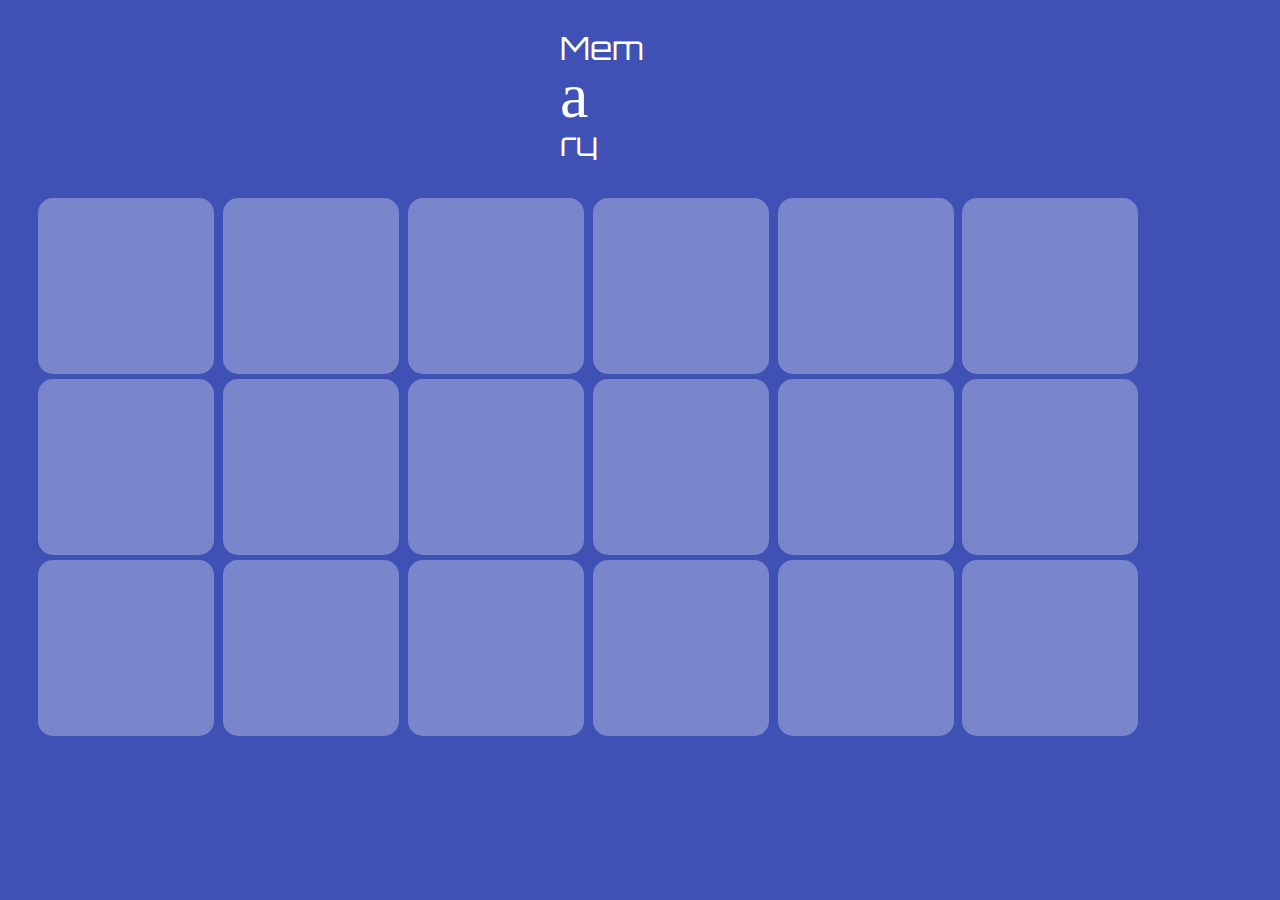
==== index.html @ b2af1d06 "Initial commit" ====
<!DOCTYPE html>
<html>
  <head>
        <meta charset="utf-8">
        <link rel="stylesheet" href="reset.css">
        <link rel="stylesheet" href="main.css">
        <link href="https://fontastic.s3.amazonaws.com/7WSkozbkCXn9qBiBuKchdM/icons.css" rel="stylesheet">
        <link href='http://fonts.googleapis.com/css?family=Orbitron:500' rel='stylesheet' type='text/css'>
        <link rel="stylesheet" href="animate.min.css">
  </head>

  <body>

    <div class = "top-header">
        <h1>Mem <div class = "headericon">a </div>ry</h1>
    </div>

    <div class = "game-container">

      <label class = "card-container" "animate">
        <input type = "checkbox">
        <span class = "game-card">
          <span class = "icon">f</span>
        </span>
      </label>

      <label class = "card-container">
        <input type = "checkbox">
        <span class = "game-card">
          <span class = "icon">e</span>
        </span>
      </label>

      <label class = "card-container">
        <input type = "checkbox">
        <span class = "game-card">
          <span class = "icon">h</span>
        </span>
      </label>

      <label class = "card-container">
        <input type = "checkbox">
        <span class = "game-card">
          <span class = "icon">o</span>
        </span>
      </label>

      <label class = "card-container">
        <input type = "checkbox">
        <span class = "game-card">
          <span class = "icon">f</span>
        </span>
      </label>

      <label class = "card-container">
        <input type = "checkbox">
        <span class = "game-card">
          <span class = "icon">j</span>
        </span>
      </label>

      <label class = "card-container">
        <input type = "checkbox">
        <span class = "game-card">
          <span class = "icon">k</span>
        </span>
      </label>

      <label class = "card-container">
        <input type = "checkbox">
        <span class = "game-card">
          <span class = "icon">j</span>
        </span>
      </label>

      <label class = "card-container">
        <input type = "checkbox">
        <span class = "game-card">
          <span class = "icon">i</span>
        </span>
      </label>

      <label class = "card-container">
        <input type = "checkbox">
        <span class = "game-card">
          <span class = "icon">k</span>
        </span>
      </label>

      <label class = "card-container">
        <input type = "checkbox">
        <span class = "game-card">
          <span class = "icon">g</span>
        </span>
      </label>

      <label class = "card-container">
        <input type = "checkbox">
        <span class = "game-card">
          <span class = "icon">q</span>
        </span>
      </label>

      <label class = "card-container">
        <input type = "checkbox">
        <span class = "game-card">
          <span class = "icon">o</span>
        </span>
      </label>

      <label class = "card-container">
        <input type = "checkbox">
        <span class = "game-card">
          <span class = "icon">q</span>
        </span>
      </label>

      <label class = "card-container">
        <input type = "checkbox">
        <span class = "game-card">
          <span class = "icon">e</span>
        </span>
      </label>

      <label class = "card-container">
        <input type = "checkbox">
        <span class = "game-card">
          <span class = "icon">i</span>
        </span>
      </label>

      <label class = "card-container">
        <input type = "checkbox">
        <span class = "game-card">
          <span class = "icon">g</span>
        </span>
      </label>

      <label class = "card-container">
        <input type = "checkbox">
        <span class = "game-card">
          <span class = "icon">h</span>
        </span>
      </label>

    </div>

  </body>
</html>
---- main.css ----
/* http://meyerweb.com/eric/tools/css/reset/
   v2.0 | 20110126
   License: none (public domain)
*/

html, body, div, span, applet, object, iframe,
h1, h2, h3, h4, h5, h6, p, blockquote, pre,
a, abbr, acronym, address, big, cite, code,
del, dfn, em, img, ins, kbd, q, s, samp,
small, strike, strong, sub, sup, tt, var,
b, u, i, center,
dl, dt, dd, ol, ul, li,
fieldset, form, label, legend,
table, caption, tbody, tfoot, thead, tr, th, td,
article, aside, canvas, details, embed,
figure, figcaption, footer, header, hgroup,
menu, nav, output, ruby, section, summary,
time, mark, audio, video {
	margin: 0;
	padding: 0;
	border: 0;
	font-size: 100%;
	font: inherit;
	vertical-align: baseline;
}
/* HTML5 display-role reset for older browsers */
article, aside, details, figcaption, figure,
footer, header, hgroup, menu, nav, section {
	display: block;
}
body {
	line-height: 1;
}
ol, ul {
	list-style: none;
}
blockquote, q {
	quotes: none;
}
blockquote:before, blockquote:after,
q:before, q:after {
	content: '';
	content: none;
}
table {
	border-collapse: collapse;
	border-spacing: 0;
}
.top-header {
  padding: 2em;
	height: 6em;
	display: block;
	max-width: 10em;
	margin: auto;
  background-color: #3f51b5;
	overflow: auto;
}
.headericon {
	font-family: untitled-font-1;
	font-size: 2em;
}
h1 {
  font-family: orbitron, sans-serif;
  font-size: 2em;
  color: white;
	align: center;
}
body {
	background-color: #3f51b5;
}
.game-container {
	padding-top: 2.25em;
	padding-left: 2.25em;
}
.card-container {
	display: inline-block;
	width: 11em;
	height: 11em;
	position: relative;
	background-color: #7986CB;
	margin: .15em;
	border-radius: 15px;
}
.card-container input {
	opacity: 0;
}
.game-card {
	position: absolute;
	display: block;
	top: 1px;
	right: 1px;
	bottom: 1px;
	left: 1px;
	opacity: 0;
	z-index: 0;
	background-color: grey;
	margin: .15px;
	border-radius: 15px;
}
.icon {
	position: absolute;
	display: block;
	padding: 30%;
	font-size: 100%;
	color: white;
	font-family: untitled-font-1;
	font-size: 4em;
	z-index: -1;
	border-radius: 15px;
}

input:checked + .game-card {
	opacity: 1;
}
.animate {
	animation: flipInX;
}
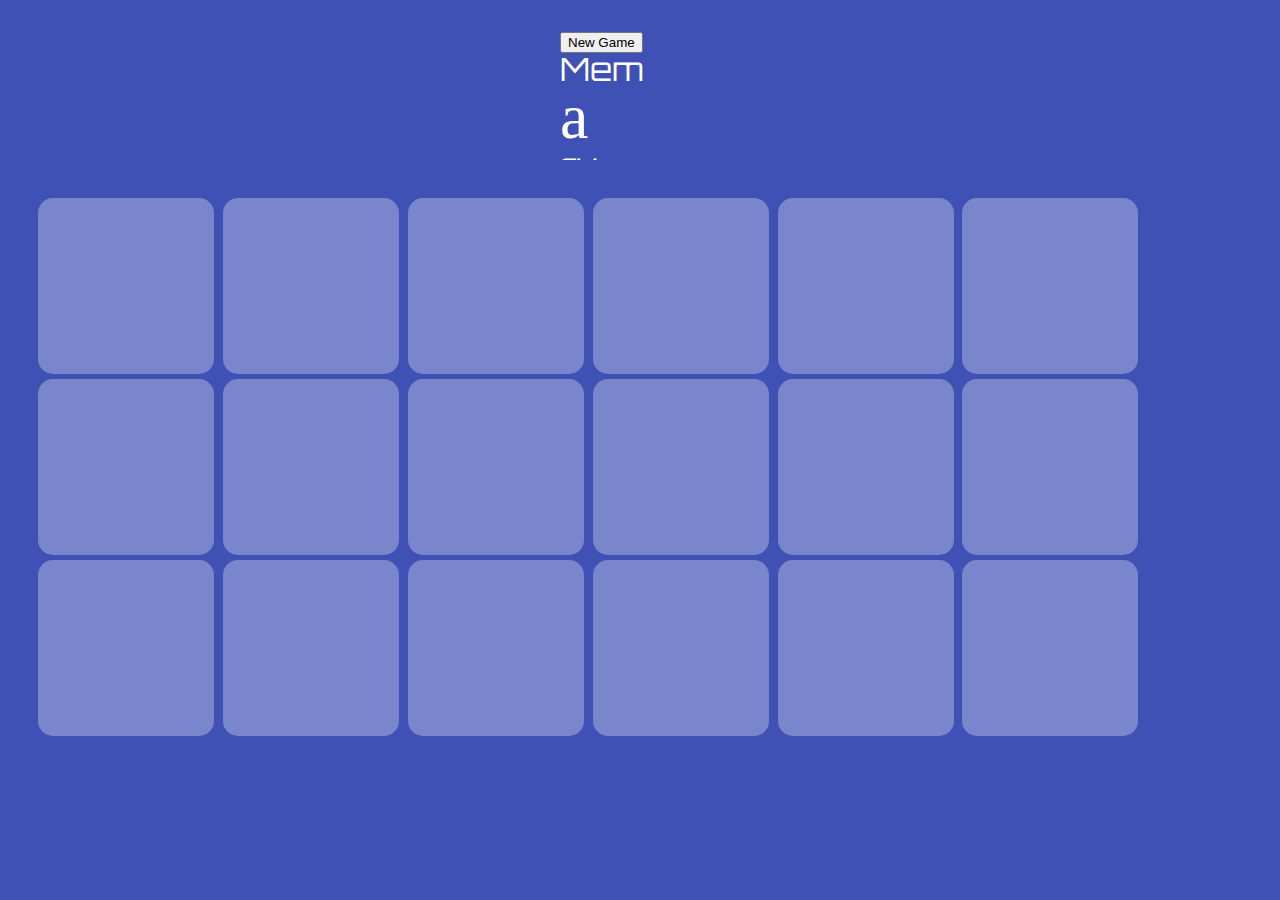
==== commit 050992a3: "shuffle array and replace html" ====
--- a/index.html
+++ b/index.html
@@ -4,146 +4,150 @@
         <meta charset="utf-8">
         <link rel="stylesheet" href="reset.css">
         <link rel="stylesheet" href="main.css">
-        <link href="https://fontastic.s3.amazonaws.com/7WSkozbkCXn9qBiBuKchdM/icons.css" rel="stylesheet">
         <link href='http://fonts.googleapis.com/css?family=Orbitron:500' rel='stylesheet' type='text/css'>
-        <link rel="stylesheet" href="animate.min.css">
   </head>
 
   <body>
 
     <div class = "top-header">
+      <div id = "new">
+        <button type="button" id="MyButton">New Game</button>
+      </div>
         <h1>Mem <div class = "headericon">a </div>ry</h1>
     </div>
 
     <div class = "game-container">
 
-      <label class = "card-container" "animate">
+      <label class = "card-container">
         <input type = "checkbox">
         <span class = "game-card">
-          <span class = "icon">f</span>
+          <span id = "icon"></span>
         </span>
       </label>
 
       <label class = "card-container">
         <input type = "checkbox">
         <span class = "game-card">
-          <span class = "icon">e</span>
+          <span id = "icon"></span>
         </span>
       </label>
 
       <label class = "card-container">
         <input type = "checkbox">
         <span class = "game-card">
-          <span class = "icon">h</span>
+          <span id = "icon"></span>
         </span>
       </label>
 
       <label class = "card-container">
         <input type = "checkbox">
         <span class = "game-card">
-          <span class = "icon">o</span>
+          <span id = "icon"></span>
         </span>
       </label>
 
       <label class = "card-container">
         <input type = "checkbox">
         <span class = "game-card">
-          <span class = "icon">f</span>
+          <span id = "icon"></span>
         </span>
       </label>
 
       <label class = "card-container">
         <input type = "checkbox">
         <span class = "game-card">
-          <span class = "icon">j</span>
+          <span id = "icon"></span>
         </span>
       </label>
 
       <label class = "card-container">
         <input type = "checkbox">
         <span class = "game-card">
-          <span class = "icon">k</span>
+          <span id = "icon"></span>
         </span>
       </label>
 
       <label class = "card-container">
         <input type = "checkbox">
         <span class = "game-card">
-          <span class = "icon">j</span>
+          <span id = "icon"></span>
         </span>
       </label>
 
       <label class = "card-container">
         <input type = "checkbox">
         <span class = "game-card">
-          <span class = "icon">i</span>
+          <span id = "icon"></span>
         </span>
       </label>
 
       <label class = "card-container">
         <input type = "checkbox">
         <span class = "game-card">
-          <span class = "icon">k</span>
+          <span id = "icon"></span>
         </span>
       </label>
 
       <label class = "card-container">
         <input type = "checkbox">
         <span class = "game-card">
-          <span class = "icon">g</span>
+          <span id = "icon"></span>
         </span>
       </label>
 
       <label class = "card-container">
         <input type = "checkbox">
         <span class = "game-card">
-          <span class = "icon">q</span>
+          <span id = "icon"></span>
         </span>
       </label>
 
       <label class = "card-container">
         <input type = "checkbox">
         <span class = "game-card">
-          <span class = "icon">o</span>
+          <span id = "icon"></span>
         </span>
       </label>
 
       <label class = "card-container">
         <input type = "checkbox">
         <span class = "game-card">
-          <span class = "icon">q</span>
+          <span id = "icon"></span>
         </span>
       </label>
 
       <label class = "card-container">
         <input type = "checkbox">
         <span class = "game-card">
-          <span class = "icon">e</span>
+          <span id = "icon"></span>
         </span>
       </label>
 
       <label class = "card-container">
         <input type = "checkbox">
         <span class = "game-card">
-          <span class = "icon">i</span>
+          <span id = "icon"></span>
         </span>
       </label>
 
       <label class = "card-container">
         <input type = "checkbox">
         <span class = "game-card">
-          <span class = "icon">g</span>
+          <span id = "icon"></span>
         </span>
       </label>
 
       <label class = "card-container">
         <input type = "checkbox">
         <span class = "game-card">
-          <span class = "icon">h</span>
+          <span id = "icon"></span>
         </span>
       </label>
-
     </div>
+    
+    <script src = "https://cdnjs.cloudflare.com/ajax/libs/jquery/2.1.4/jquery.min.js"></script>
+    <script src = "main.js "></script>
+ 
 
   </body>
 </html>
--- a/main.css
+++ b/main.css
@@ -1,51 +1,4 @@
-/* http://meyerweb.com/eric/tools/css/reset/
-   v2.0 | 20110126
-   License: none (public domain)
-*/
 
-html, body, div, span, applet, object, iframe,
-h1, h2, h3, h4, h5, h6, p, blockquote, pre,
-a, abbr, acronym, address, big, cite, code,
-del, dfn, em, img, ins, kbd, q, s, samp,
-small, strike, strong, sub, sup, tt, var,
-b, u, i, center,
-dl, dt, dd, ol, ul, li,
-fieldset, form, label, legend,
-table, caption, tbody, tfoot, thead, tr, th, td,
-article, aside, canvas, details, embed,
-figure, figcaption, footer, header, hgroup,
-menu, nav, output, ruby, section, summary,
-time, mark, audio, video {
-	margin: 0;
-	padding: 0;
-	border: 0;
-	font-size: 100%;
-	font: inherit;
-	vertical-align: baseline;
-}
-/* HTML5 display-role reset for older browsers */
-article, aside, details, figcaption, figure,
-footer, header, hgroup, menu, nav, section {
-	display: block;
-}
-body {
-	line-height: 1;
-}
-ol, ul {
-	list-style: none;
-}
-blockquote, q {
-	quotes: none;
-}
-blockquote:before, blockquote:after,
-q:before, q:after {
-	content: '';
-	content: none;
-}
-table {
-	border-collapse: collapse;
-	border-spacing: 0;
-}
 .top-header {
   padding: 2em;
 	height: 6em;
@@ -97,14 +50,14 @@
 	margin: .15px;
 	border-radius: 15px;
 }
-.icon {
+#icon {
 	position: absolute;
 	display: block;
 	padding: 30%;
-	font-size: 100%;
+	font-size: 10%;
 	color: white;
 	font-family: untitled-font-1;
-	font-size: 4em;
+	font-size: 1em;
 	z-index: -1;
 	border-radius: 15px;
 }
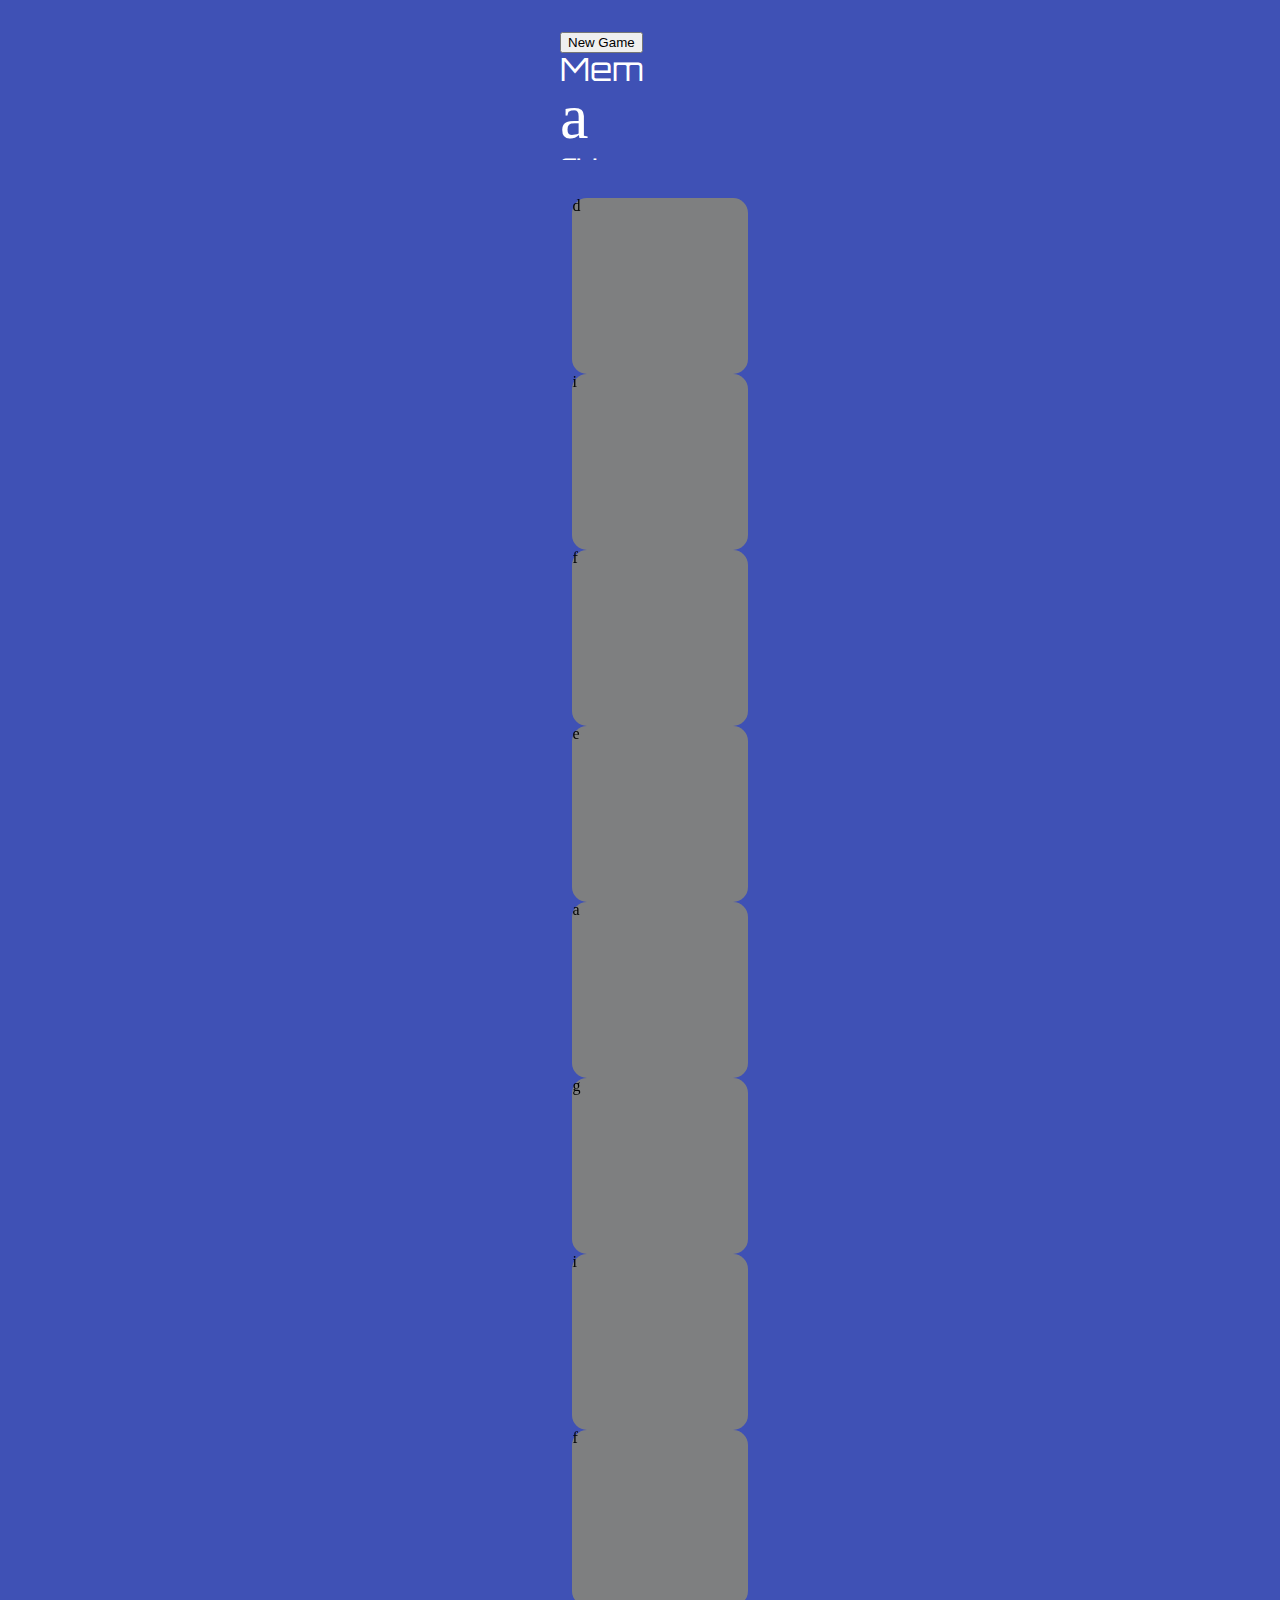
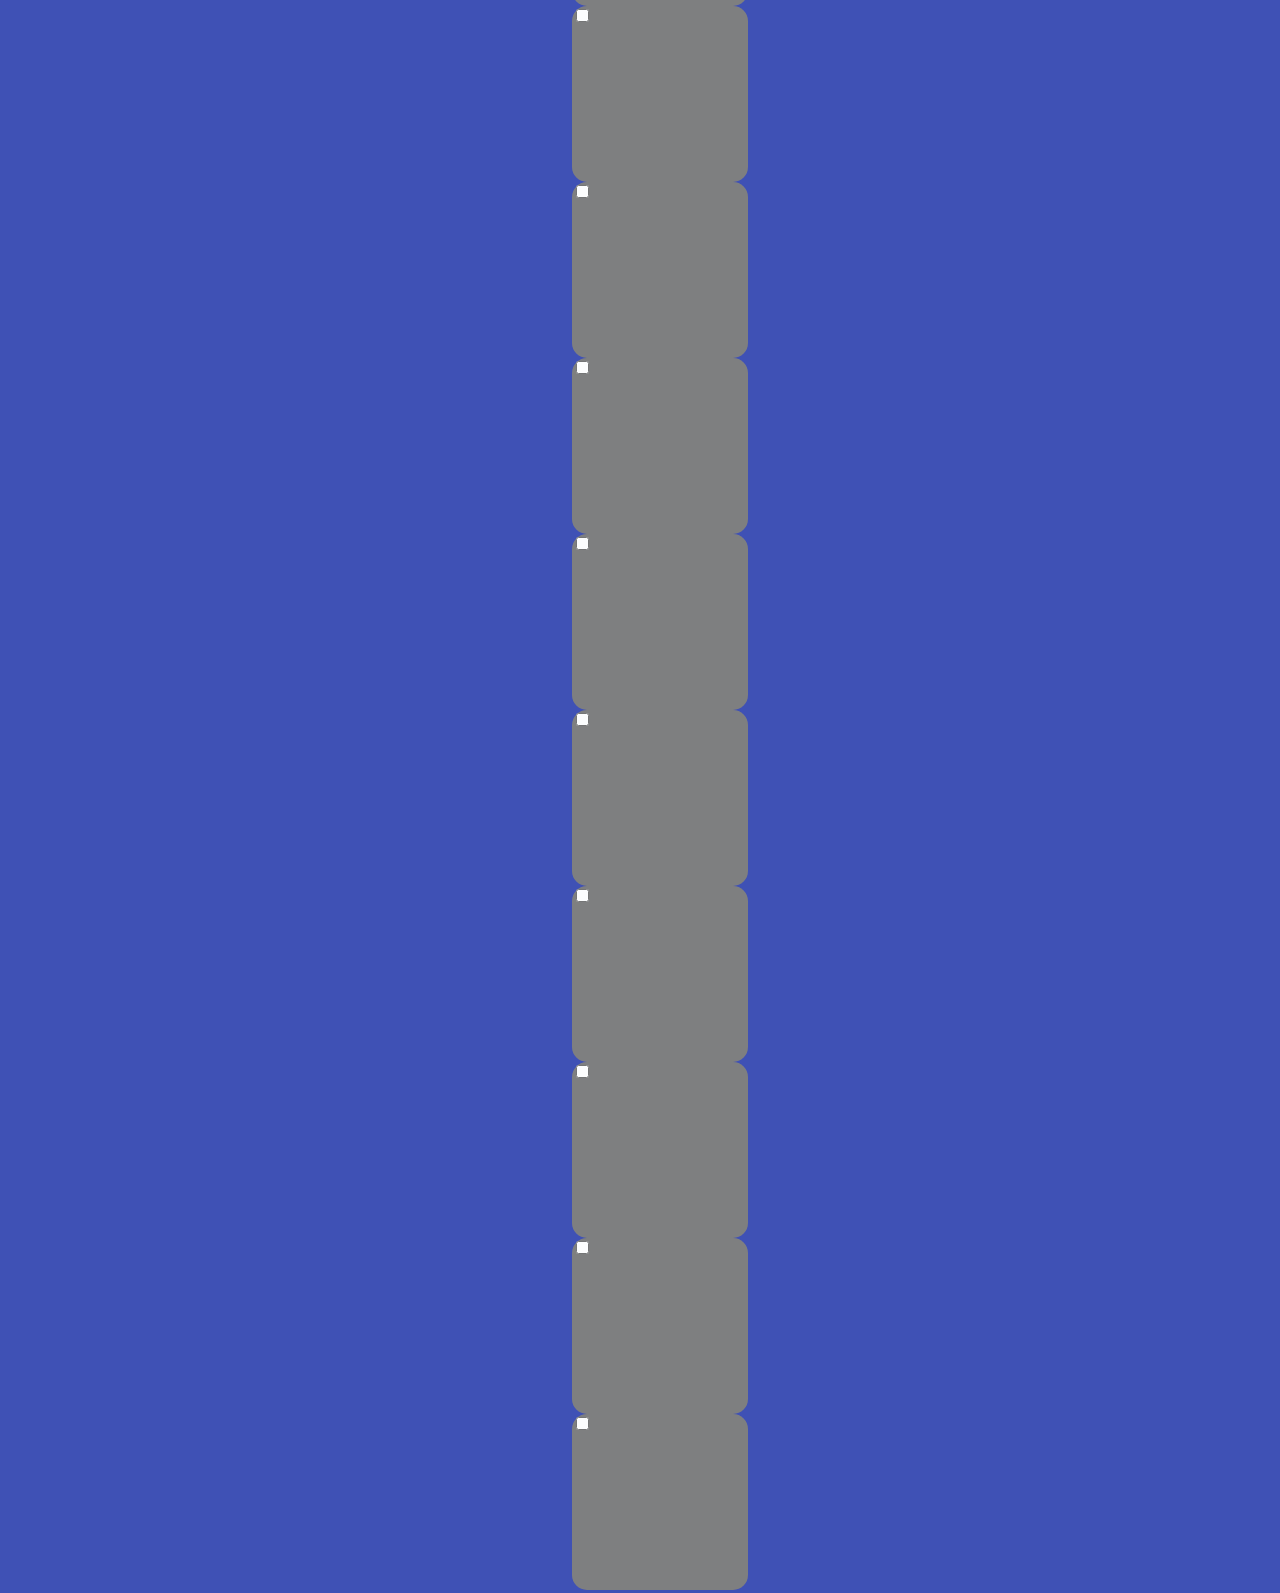
==== commit 0fdf5de5: "adding in plugin" ====
--- a/index.html
+++ b/index.html
@@ -15,14 +15,84 @@
       </div>
         <h1>Mem <div class = "headericon">a </div>ry</h1>
     </div>
-
+    
     <div class = "game-container">
 
-      <label class = "card-container">
-        <input type = "checkbox">
+     <label class = "card-container" id = "test-card">
+        <div class = "front">
+        </div>
+        <div id = "back">
         <span class = "game-card">
           <span id = "icon"></span>
-        </span>
+        </div>
+      </label>
+
+     
+     <label class = "card-container">
+        <div class = "front">
+        </div>
+        <div id = "back">
+        <span class = "game-card">
+          <span id = "icon"></span>
+        </div>
+      </label>
+
+      
+     <label class = "card-container">
+        <div class = "front">
+        </div>
+        <div id = "back">
+        <span class = "game-card">
+          <span id = "icon"></span>
+        </div>
+      </label>
+      
+      
+     <label class = "card-container">
+        <div class = "front">
+        </div>
+        <div id = "back">
+        <span class = "game-card">
+          <span id = "icon"></span>
+        </div>
+      </label>
+
+
+     <label class = "card-container">
+        <div class = "front">
+        </div>
+        <div id = "back">
+        <span class = "game-card">
+          <span id = "icon"></span>
+        </div>
+      </label>
+
+     
+     <label class = "card-container">
+        <div class = "front">
+        </div>
+        <div id = "back">
+        <span class = "game-card">
+          <span id = "icon"></span>
+        </div>
+      </label>
+
+     <label class = "card-container">
+        <div class = "front">
+        </div>
+        <div id = "back">
+        <span class = "game-card">
+          <span id = "icon"></span>
+        </div>
+      </label>
+     
+     <label class = "card-container">
+        <div class = "front">
+        </div>
+        <div id = "back">
+        <span class = "game-card">
+          <span id = "icon"></span>
+        </div>
       </label>
 
       <label class = "card-container">
@@ -80,73 +150,21 @@
           <span id = "icon"></span>
         </span>
       </label>
-
-      <label class = "card-container">
+    
+    <label class = "card-container">
         <input type = "checkbox">
         <span class = "game-card">
           <span id = "icon"></span>
         </span>
       </label>
-
-      <label class = "card-container">
-        <input type = "checkbox">
-        <span class = "game-card">
-          <span id = "icon"></span>
-        </span>
-      </label>
-
-      <label class = "card-container">
-        <input type = "checkbox">
-        <span class = "game-card">
-          <span id = "icon"></span>
-        </span>
-      </label>
-
-      <label class = "card-container">
-        <input type = "checkbox">
-        <span class = "game-card">
-          <span id = "icon"></span>
-        </span>
-      </label>
-
-      <label class = "card-container">
-        <input type = "checkbox">
-        <span class = "game-card">
-          <span id = "icon"></span>
-        </span>
-      </label>
-
-      <label class = "card-container">
-        <input type = "checkbox">
-        <span class = "game-card">
-          <span id = "icon"></span>
-        </span>
-      </label>
-
-      <label class = "card-container">
-        <input type = "checkbox">
-        <span class = "game-card">
-          <span id = "icon"></span>
-        </span>
-      </label>
-
-      <label class = "card-container">
-        <input type = "checkbox">
-        <span class = "game-card">
-          <span id = "icon"></span>
-        </span>
-      </label>
-
-      <label class = "card-container">
-        <input type = "checkbox">
-        <span class = "game-card">
-          <span id = "icon"></span>
-        </span>
-      </label>
+    
     </div>
     
     <script src = "https://cdnjs.cloudflare.com/ajax/libs/jquery/2.1.4/jquery.min.js"></script>
+    <script src = "jQuery-Plugin-For-CSS3-Powered-Flip-Animations-justFlipIt/src/justflipit.min.js"></script>
     <script src = "main.js "></script>
+
+   
  
 
   </body>
--- a/main.css
+++ b/main.css
@@ -1,42 +1,58 @@
 
 .top-header {
-  padding: 2em;
+  	padding: 2em;
 	height: 6em;
 	display: block;
 	max-width: 10em;
 	margin: auto;
-  background-color: #3f51b5;
+  	background-color: #3f51b5;
 	overflow: auto;
 }
+
 .headericon {
 	font-family: untitled-font-1;
 	font-size: 2em;
 }
+
 h1 {
   font-family: orbitron, sans-serif;
   font-size: 2em;
   color: white;
 	align: center;
 }
+
 body {
 	background-color: #3f51b5;
 }
+
 .game-container {
 	padding-top: 2.25em;
 	padding-left: 2.25em;
 }
+
 .card-container {
 	display: inline-block;
 	width: 11em;
 	height: 11em;
 	position: relative;
-	background-color: #7986CB;
+	background-color: gray;
+	opacity: .99;
 	margin: .15em;
 	border-radius: 15px;
+	z-index: 1;
 }
-.card-container input {
-	opacity: 0;
+
+.front {
+	position: absolute;
+	z-index: 1;
 }
+
+
+.back {
+	position: absolute;
+	z-index:-1;
+}
+
 .game-card {
 	position: absolute;
 	display: block;
@@ -44,12 +60,13 @@
 	right: 1px;
 	bottom: 1px;
 	left: 1px;
-	opacity: 0;
-	z-index: 0;
-	background-color: grey;
+	z-index: -1;
+	opacity: 1;
+	background-color: gray;
 	margin: .15px;
 	border-radius: 15px;
 }
+
 #icon {
 	position: absolute;
 	display: block;
@@ -58,13 +75,17 @@
 	color: white;
 	font-family: untitled-font-1;
 	font-size: 1em;
+	opacity: .99;
 	z-index: -1;
 	border-radius: 15px;
+	display: none;
 }
 
-input:checked + .game-card {
+/*input:checked + .game-card {
 	opacity: 1;
 }
+
 .animate {
 	animation: flipInX;
-}
+}*/
+
